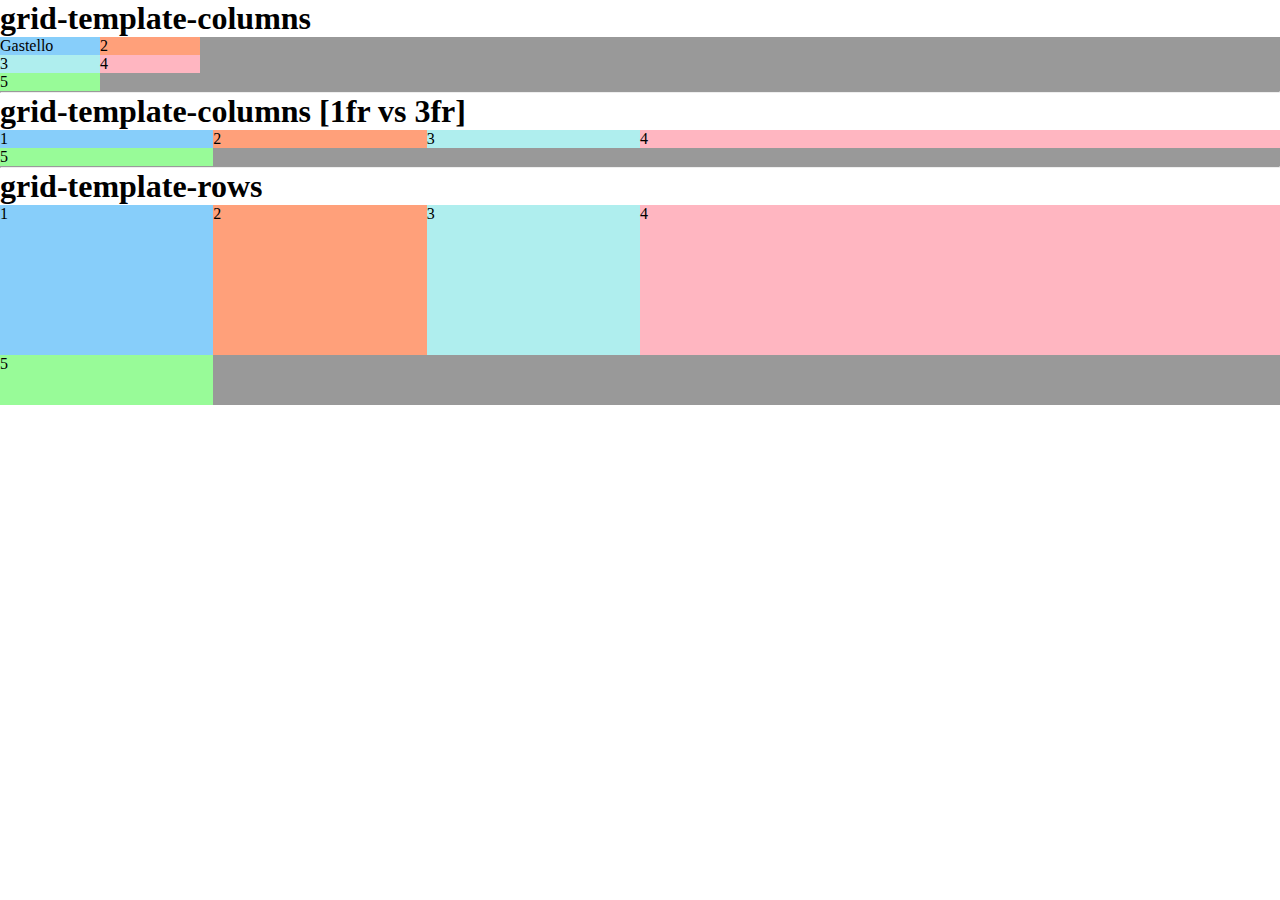
==== grid/index.html @ db23cc74 "com" ====
<!DOCTYPE html>
<html lang="en">

<head>
  <meta charset="UTF-8">
  <meta name="viewport" content="width=device-width, initial-scale=1, shrink-to-fit=no">
  <title>grid</title>
  <link rel="stylesheet" href="style.css">
</head>

<body>
  <h1>grid-template-columns</h1>
  <div class="container-1">
    <div class="d1">Gastello</div>
    <div class="d2">2</div>
    <div class="d3">3</div>
    <div class="d4">4</div>
    <div class="d5">5</div>
  </div>
  <hr>

  <h1>grid-template-columns [1fr vs 3fr]</h1>
  <div class="container-2">
    <div class="d1">1</div>
    <div class="d2">2</div>
    <div class="d3">3</div>
    <div class="d4">4</div>
    <div class="d5">5</div>
  </div>
  <hr>

  <h1>grid-template-rows</h1>
  <div class="container-3">
    <div class="d1">1</div>
    <div class="d2">2</div>
    <div class="d3">3</div>
    <div class="d4">4</div>
    <div class="d5">5</div>
  </div>

</body>

</html>
---- grid/style.css ----
* {
    padding: 0;
    margin: 0;
}

.d1{background:LightSkyBlue;}
.d2{background:LightSalmon;}
.d3{background:PaleTurquoise;}
.d4{background:LightPink;}
.d5{background:PaleGreen;}

.container-1 {
    display: grid;
    grid-template-columns: 100px 100px;
    background: #999;
}

.container-2 {
    display: grid;
    grid-template-columns: 1fr 1fr 1fr 3fr;
    background: #999;
}

.container-3 {
    display: grid;
    grid-template-columns: 1fr 1fr 1fr 3fr;
    grid-template-rows: 150px 50px;
    background: #999;
}
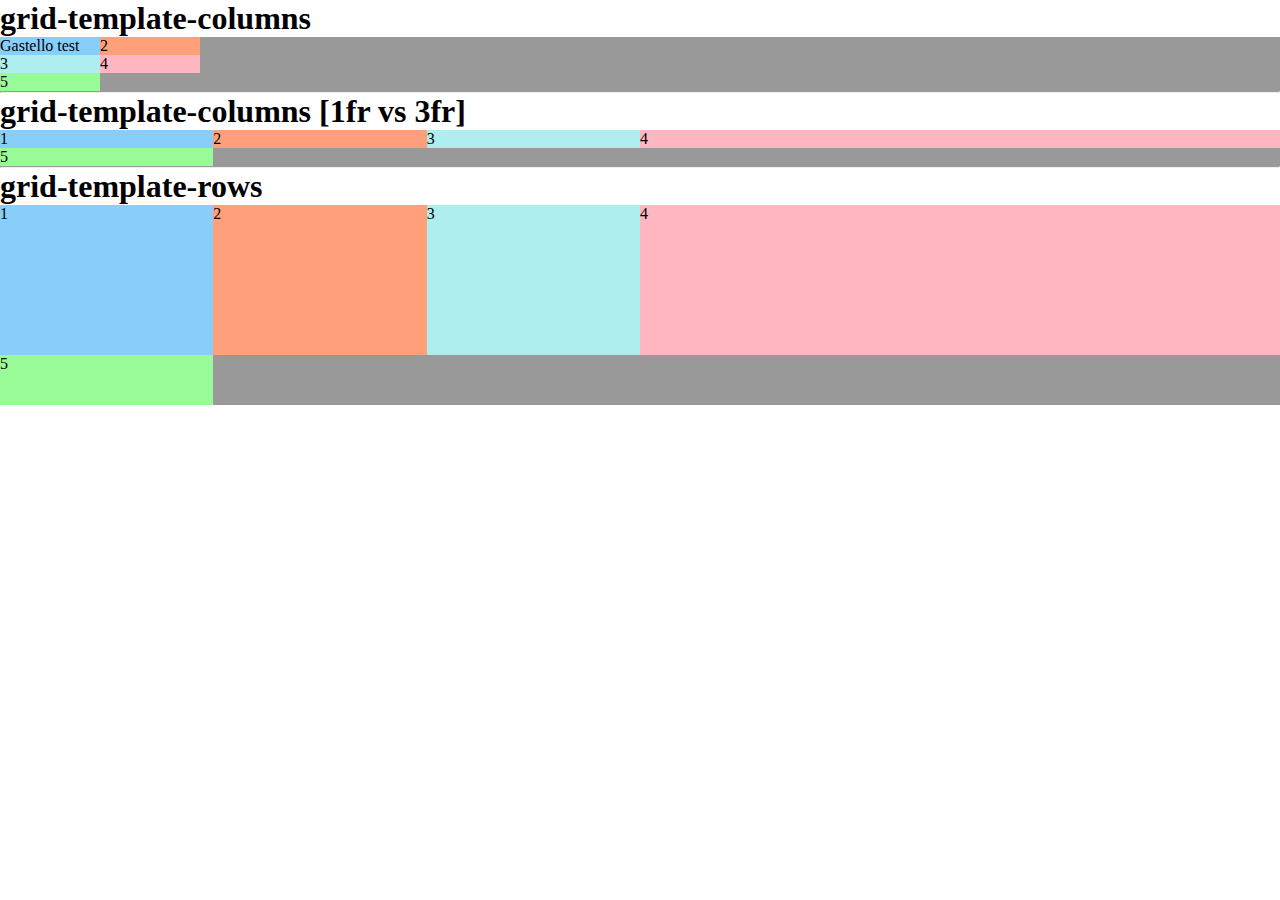
==== commit 34da07f2: "com" ====
--- a/grid/index.html
+++ b/grid/index.html
@@ -11,7 +11,7 @@
 <body>
   <h1>grid-template-columns</h1>
   <div class="container-1">
-    <div class="d1">Gastello</div>
+    <div class="d1">Gastello test</div>
     <div class="d2">2</div>
     <div class="d3">3</div>
     <div class="d4">4</div>
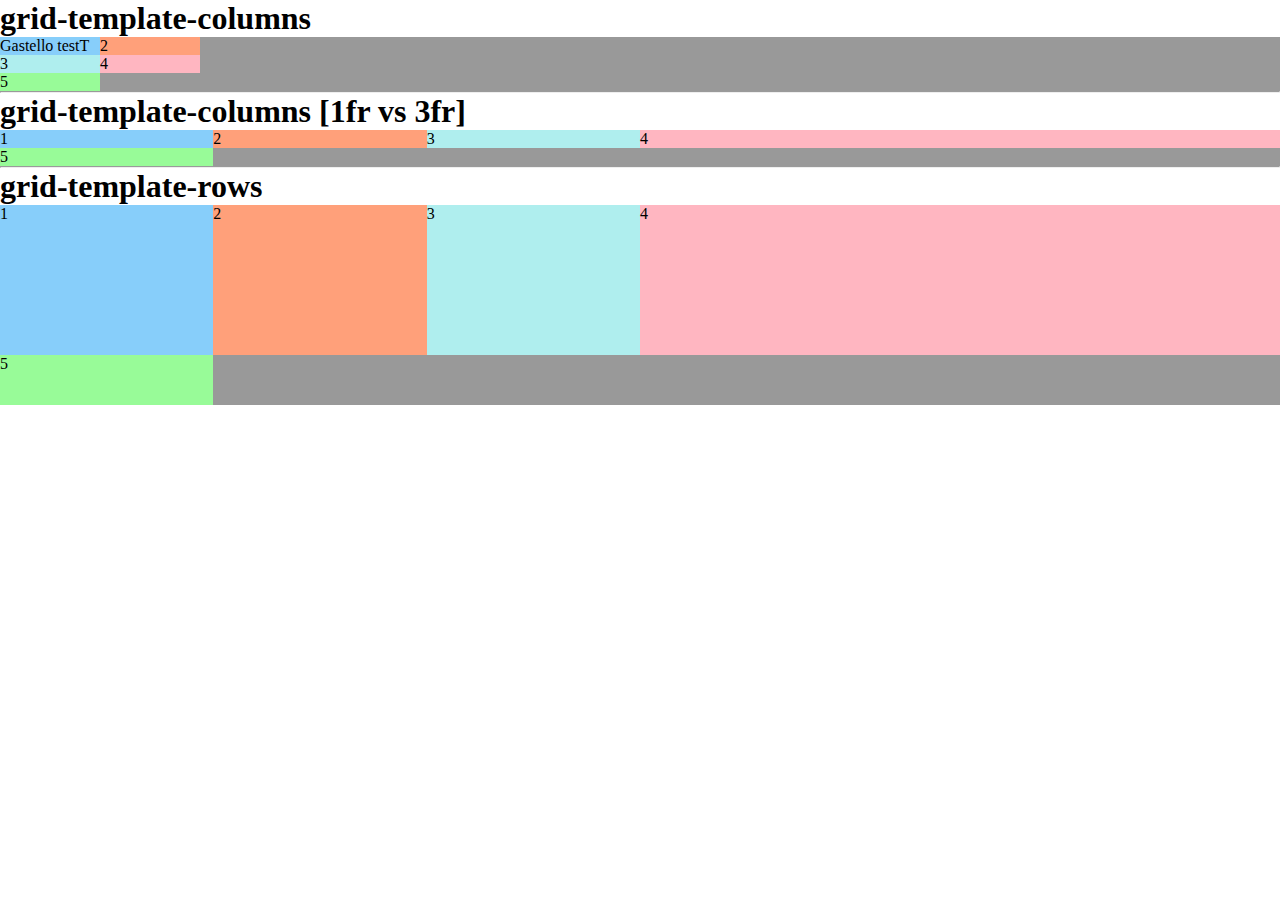
==== commit 288993ee: "com2" ====
--- a/grid/index.html
+++ b/grid/index.html
@@ -11,7 +11,7 @@
 <body>
   <h1>grid-template-columns</h1>
   <div class="container-1">
-    <div class="d1">Gastello test</div>
+    <div class="d1">Gastello testT</div>
     <div class="d2">2</div>
     <div class="d3">3</div>
     <div class="d4">4</div>
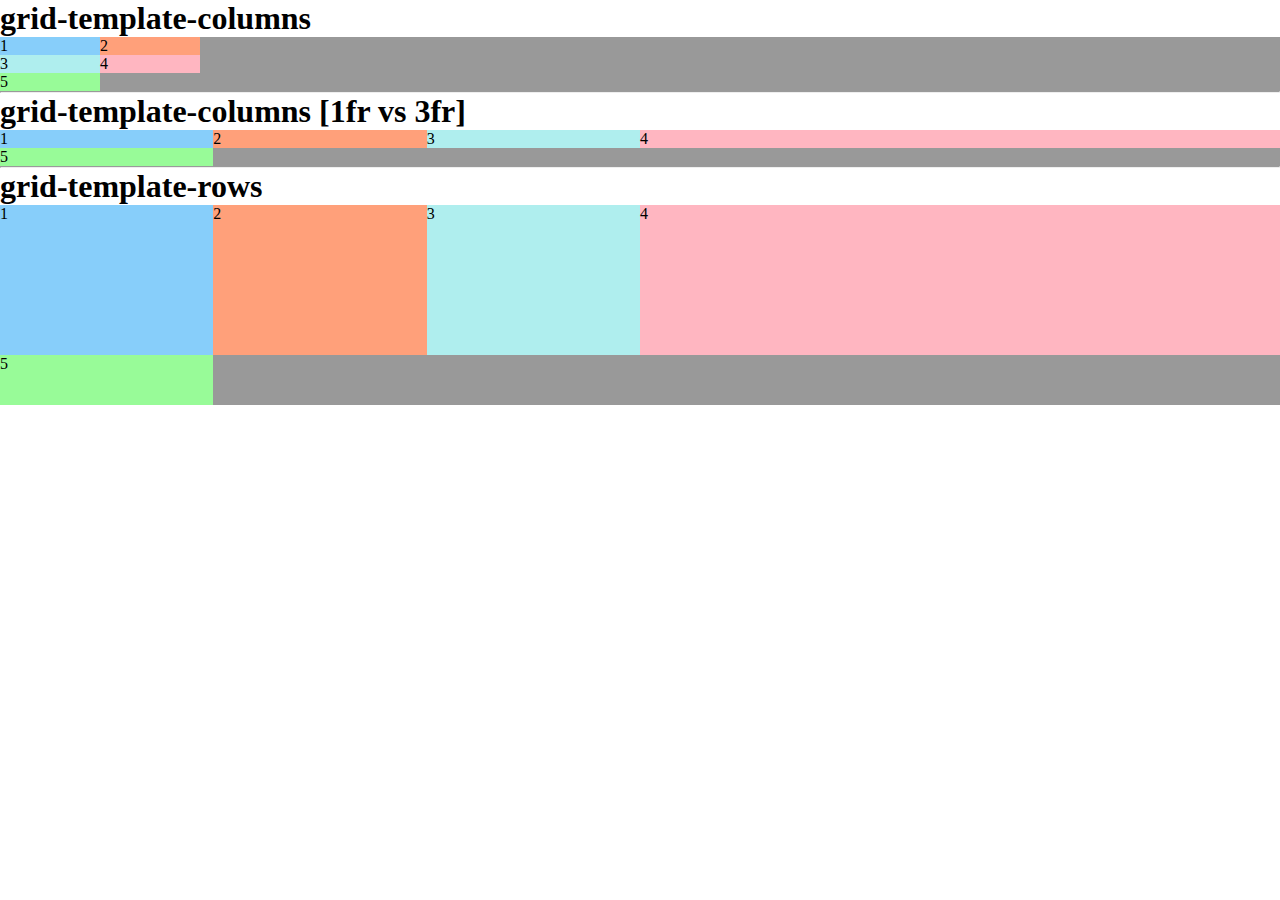
==== commit b68324c1: "com" ====
--- a/grid/index.html
+++ b/grid/index.html
@@ -11,7 +11,7 @@
 <body>
   <h1>grid-template-columns</h1>
   <div class="container-1">
-    <div class="d1">Gastello testT</div>
+    <div class="d1">1</div>
     <div class="d2">2</div>
     <div class="d3">3</div>
     <div class="d4">4</div>
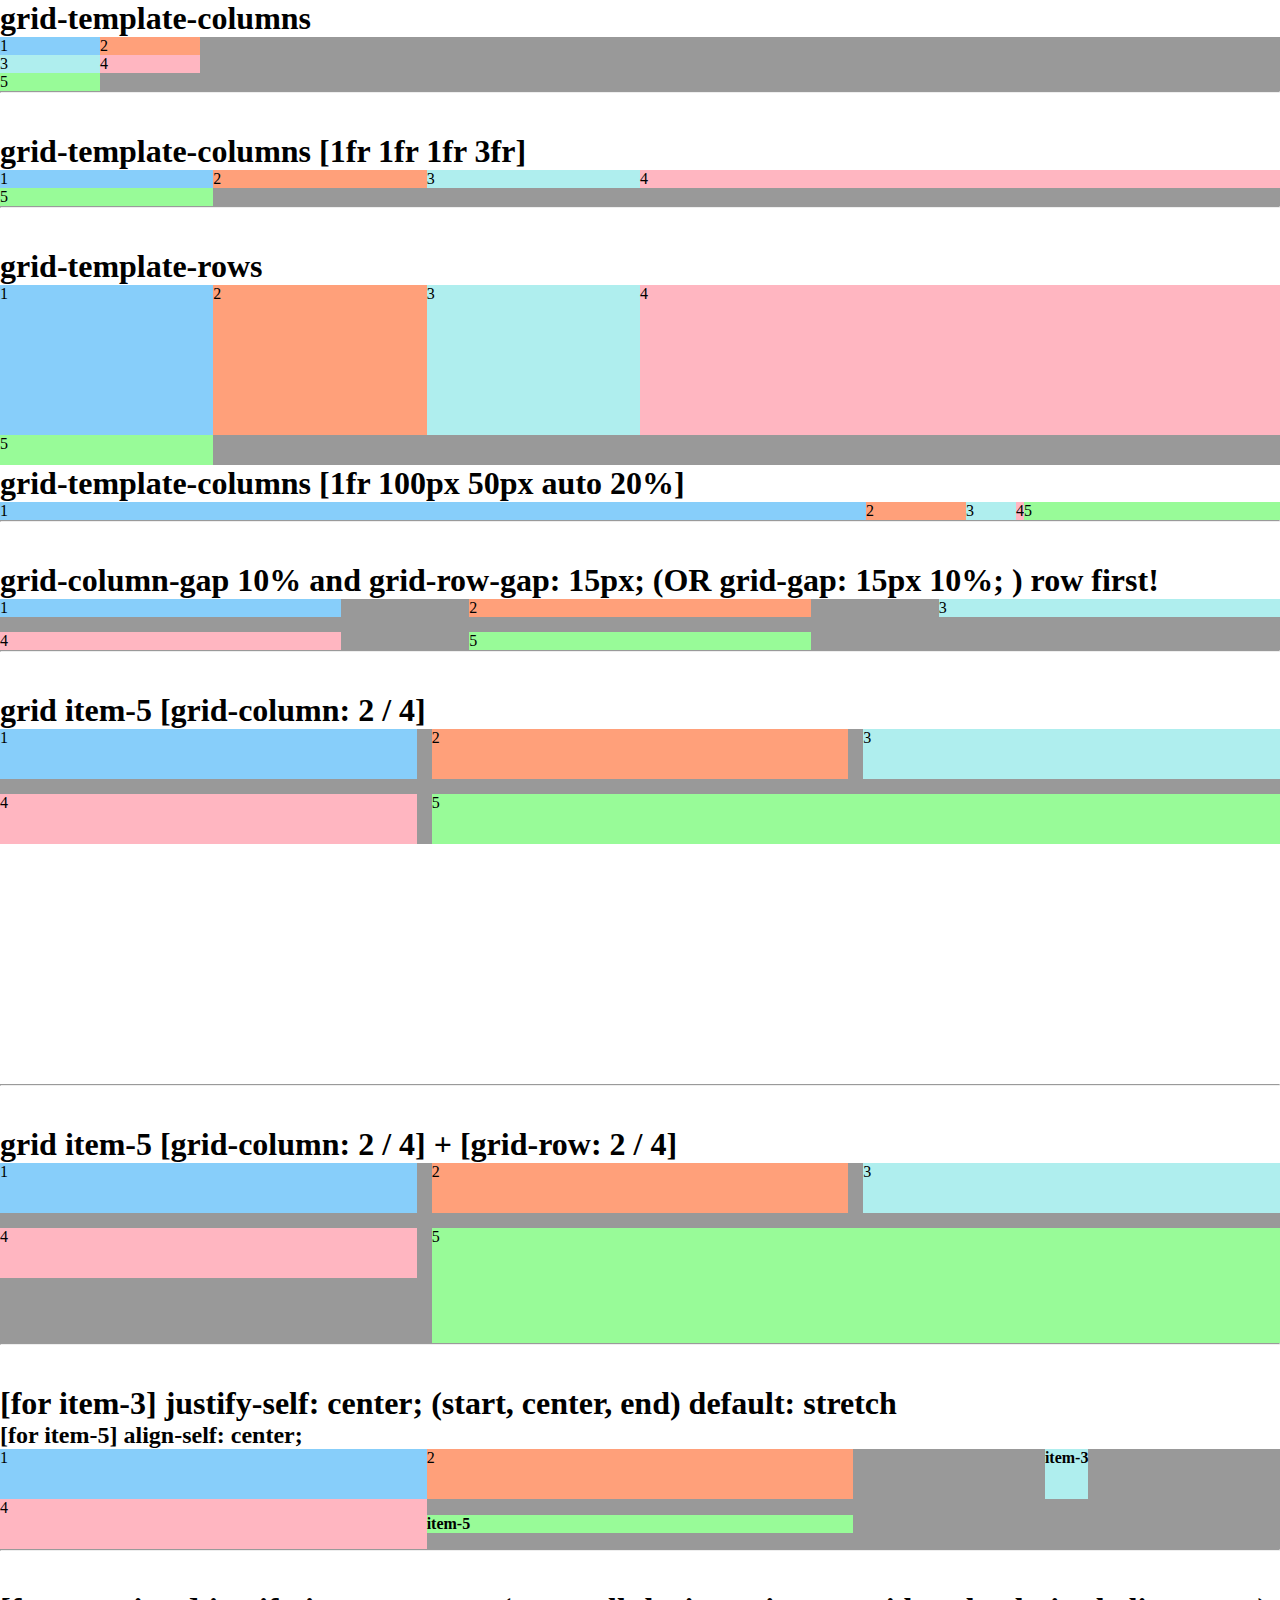
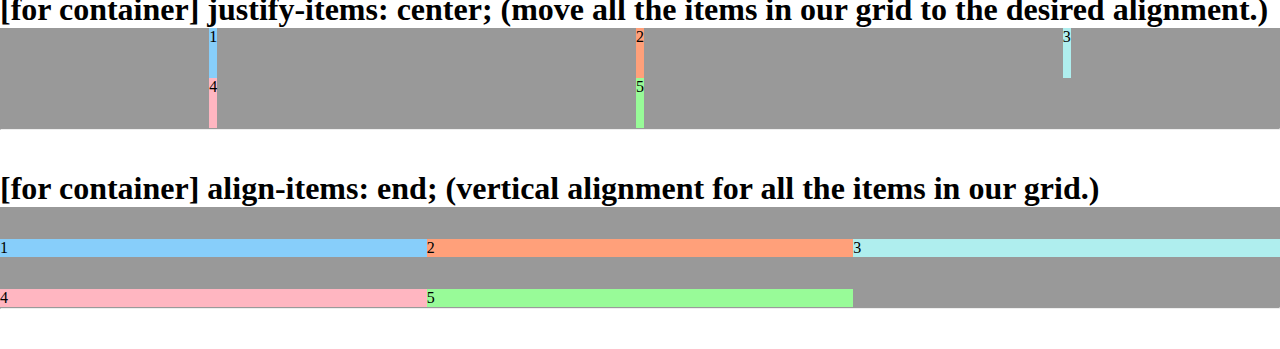
==== commit ac4fb27d: "added grid [Align All Items]" ====
--- a/grid/index.html
+++ b/grid/index.html
@@ -1,13 +1,11 @@
 <!DOCTYPE html>
 <html lang="en">
-
 <head>
-  <meta charset="UTF-8">
-  <meta name="viewport" content="width=device-width, initial-scale=1, shrink-to-fit=no">
-  <title>grid</title>
-  <link rel="stylesheet" href="style.css">
+    <meta charset="UTF-8">
+    <meta name="viewport" content="width=device-width, initial-scale=1, shrink-to-fit=no">
+    <title>grid</title>
+    <link rel="stylesheet" href="style.css">
 </head>
-
 <body>
   <h1>grid-template-columns</h1>
   <div class="container-1">
@@ -19,25 +17,99 @@
   </div>
   <hr>
 
-  <h1>grid-template-columns [1fr vs 3fr]</h1>
+  <h1>grid-template-columns [1fr 1fr 1fr 3fr]</h1>
   <div class="container-2">
-    <div class="d1">1</div>
-    <div class="d2">2</div>
-    <div class="d3">3</div>
-    <div class="d4">4</div>
-    <div class="d5">5</div>
+      <div class="d1">1</div>
+      <div class="d2">2</div>
+      <div class="d3">3</div>
+      <div class="d4">4</div>
+      <div class="d5">5</div>
   </div>
   <hr>
 
   <h1>grid-template-rows</h1>
   <div class="container-3">
-    <div class="d1">1</div>
-    <div class="d2">2</div>
-    <div class="d3">3</div>
-    <div class="d4">4</div>
-    <div class="d5">5</div>
+      <div class="d1">1</div>
+      <div class="d2">2</div>
+      <div class="d3">3</div>
+      <div class="d4">4</div>
+      <div class="d5">5</div>
   </div>
 
+  <h1>grid-template-columns [1fr 100px 50px auto 20%]</h1>
+  <div class="container-4">
+      <div class="d1">1</div>
+      <div class="d2">2</div>
+      <div class="d3">3</div>
+      <div class="d4">4</div>
+      <div class="d5">5</div>
+  </div>
+  <hr>
+
+  <h1>grid-column-gap 10% and grid-row-gap: 15px; (OR  grid-gap: 15px 10%; ) row first!</h1>
+  <div class="container-5">
+      <div class="d1">1</div>
+      <div class="d2">2</div>
+      <div class="d3">3</div>
+      <div class="d4">4</div>
+      <div class="d5">5</div>
+  </div>
+  <hr>
+
+  <h1>grid item-5 [grid-column: 2 / 4]</h1>
+  <div class="container-6">
+      <div class="d1">1</div>
+      <div class="d2">2</div>
+      <div class="d3">3</div>
+      <div class="d4">4</div>
+      <div class="d5 item-5">5</div>
+  </div>
+
+  <img id="grid-table-img" src="grid-table.png" alt="">
+  <hr>
+
+  <h1>grid item-5 [grid-column: 2 / 4] + [grid-row: 2 / 4]</h1>
+  <div class="container-7">
+      <div class="d1">1</div>
+      <div class="d2">2</div>
+      <div class="d3">3</div>
+      <div class="d4">4</div>
+      <div class="d5 item-5">5</div>
+  </div>
+  <hr>
+
+
+  <h1>[for item-3] justify-self: center; (start, center, end) default: stretch</h1>
+  <h2>[for item-5] align-self: center;</h2>
+  <div class="container-8">
+      <div class="d1">1</div>
+      <div class="d2">2</div>
+      <div class="d3 item-3"><b>item-3</b></div>
+      <div class="d4">4</div>
+      <div class="d5 item-5"><b>item-5</b></div>
+  </div>
+  <hr>
+
+  <h1>[for container] justify-items: center; (<b>move all the items in our grid to the desired alignment.</b>)</h1>
+  <div class="container-9">
+      <div class="d1">1</div>
+      <div class="d2">2</div>
+      <div class="d3">3</div>
+      <div class="d4">4</div>
+      <div class="d5">5</div>
+  </div>
+  <hr>
+
+  <h1>[for container] align-items: end; (<b>vertical alignment for all the items in our grid.</b>)</h1>
+  <div class="container-10">
+      <div class="d1">1</div>
+      <div class="d2">2</div>
+      <div class="d3">3</div>
+      <div class="d4">4</div>
+      <div class="d5">5</div>
+  </div>
+  <hr>
+
+
 </body>
-
 </html>--- a/grid/style.css
+++ b/grid/style.css
@@ -1,6 +1,16 @@
 * {
     padding: 0;
     margin: 0;
+}
+
+hr {
+    margin-bottom: 40px;
+}
+
+#grid-table-img {
+    height: 240px;
+    margin: 0 auto;
+    display: block;
 }
 
 .d1{background:LightSkyBlue;}
@@ -24,7 +34,81 @@
 .container-3 {
     display: grid;
     grid-template-columns: 1fr 1fr 1fr 3fr;
-    grid-template-rows: 150px 50px;
+    grid-template-rows: 150px 30px;
     background: #999;
 }
 
+
+.container-4 {
+    display: grid;
+    grid-template-columns: 1fr 100px 50px auto 20%;
+    background: #999;
+}
+
+.container-5 {
+    display: grid;
+    grid-template-columns: 1fr 1fr 1fr;
+    grid-column-gap: 10%;
+    grid-row-gap: 15px;
+    /*OR grid-gap: 15px 10%; (row first) */
+    background: #999;
+}
+
+.container-6 {
+    display: grid;
+    grid-template-columns: 1fr 1fr 1fr;
+    grid-template-rows: 50px 50px;
+    grid-column-gap: 15px;
+    grid-row-gap: 15px;
+    background: #999;
+}
+
+.container-6 .item-5 {
+    grid-column: 2 / 4;
+}
+
+.container-7 {
+    display: grid;
+    grid-template-columns: 1fr 1fr 1fr;
+    grid-template-rows: 50px 50px 50px;
+    grid-column-gap: 15px;
+    grid-row-gap: 15px;
+    background: #999;
+}
+
+.container-7 .item-5 {
+    grid-column: 2 / 4;
+    grid-row: 2 / 4;
+}
+
+.container-8 {
+    display: grid;
+    grid-template-columns: 1fr 1fr 1fr;
+    background: #999;
+    grid-template-rows: 50px 50px;
+}
+
+.container-8 .item-3 {
+    justify-self: center;
+}
+
+.container-8 .item-5 {
+    align-self: center;
+}
+
+.container-9 {
+    display: grid;
+    grid-template-columns: 1fr 1fr 1fr;
+    background: #999;
+    grid-template-rows: 50px 50px;
+    justify-items: center;
+}
+
+.container-10 {
+    display: grid;
+    grid-template-columns: 1fr 1fr 1fr;
+    background: #999;
+    grid-template-rows: 50px 50px;
+    align-items: end;
+}
+
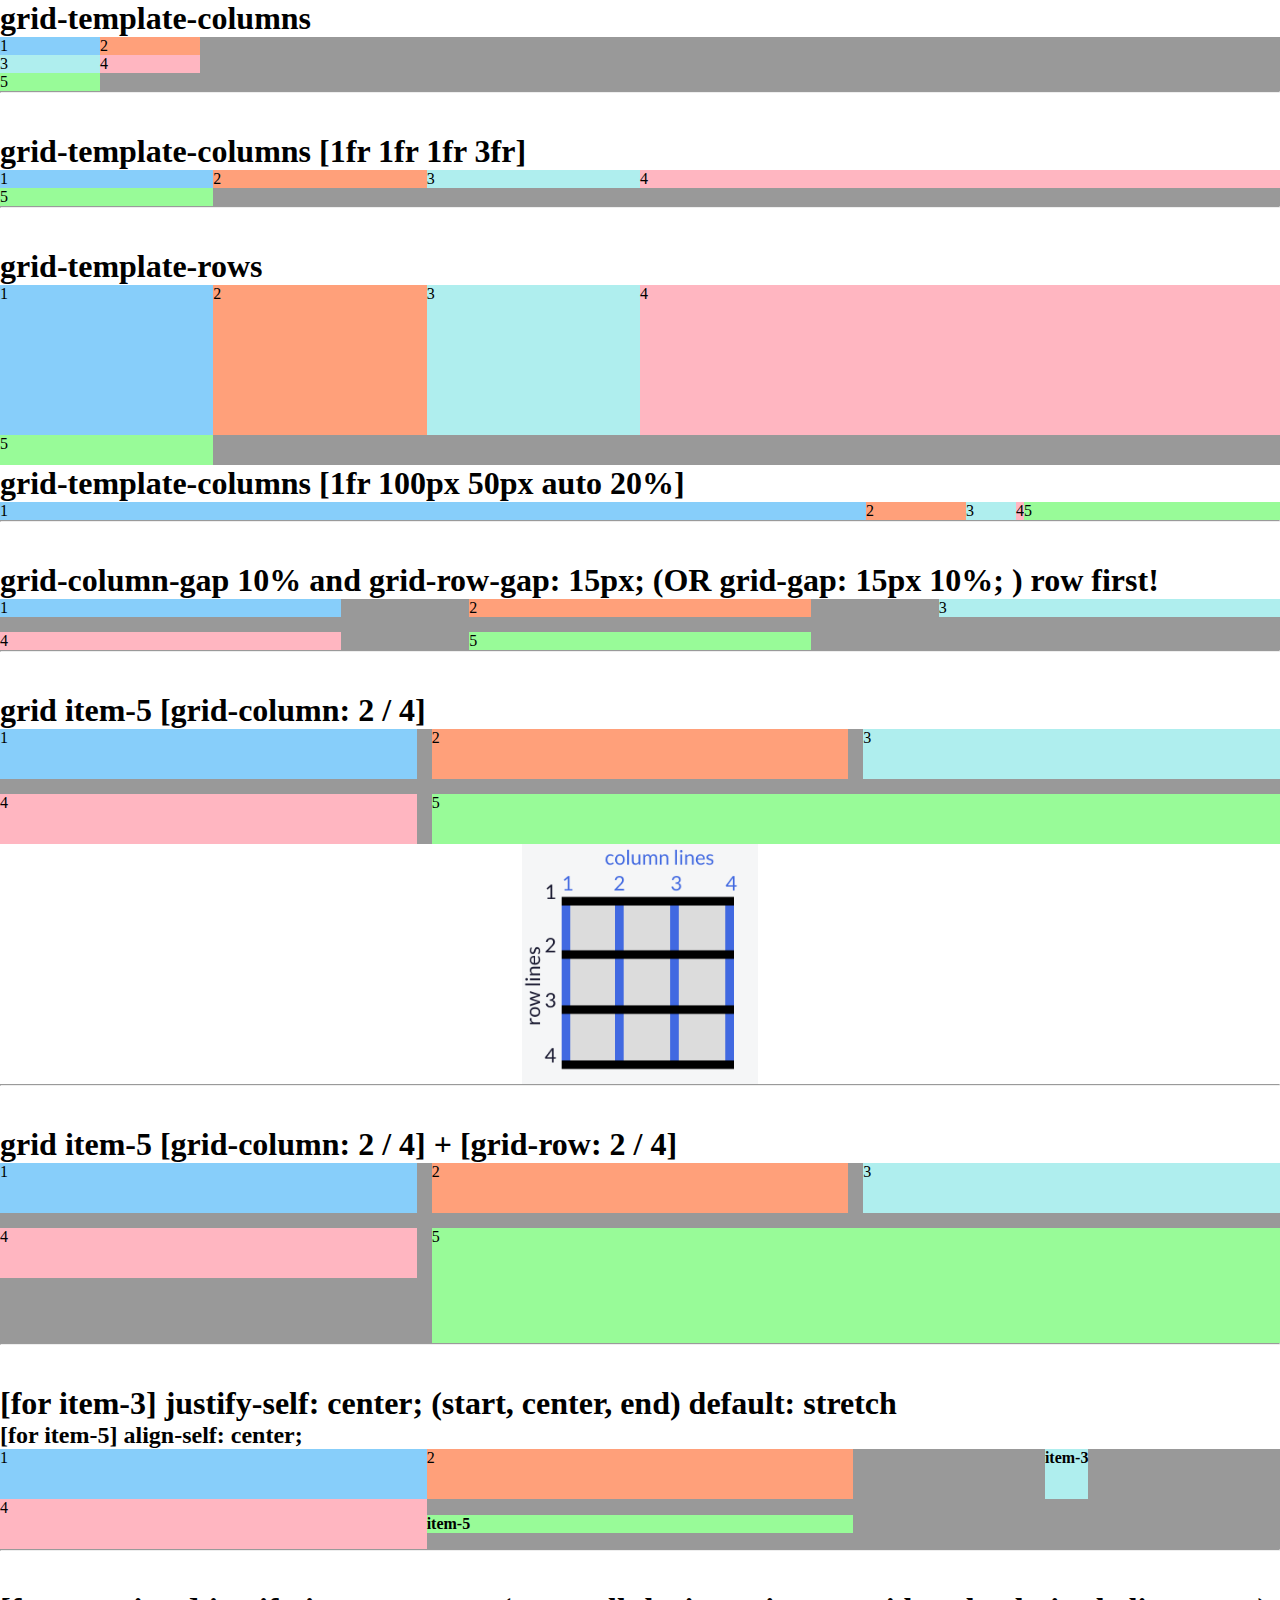
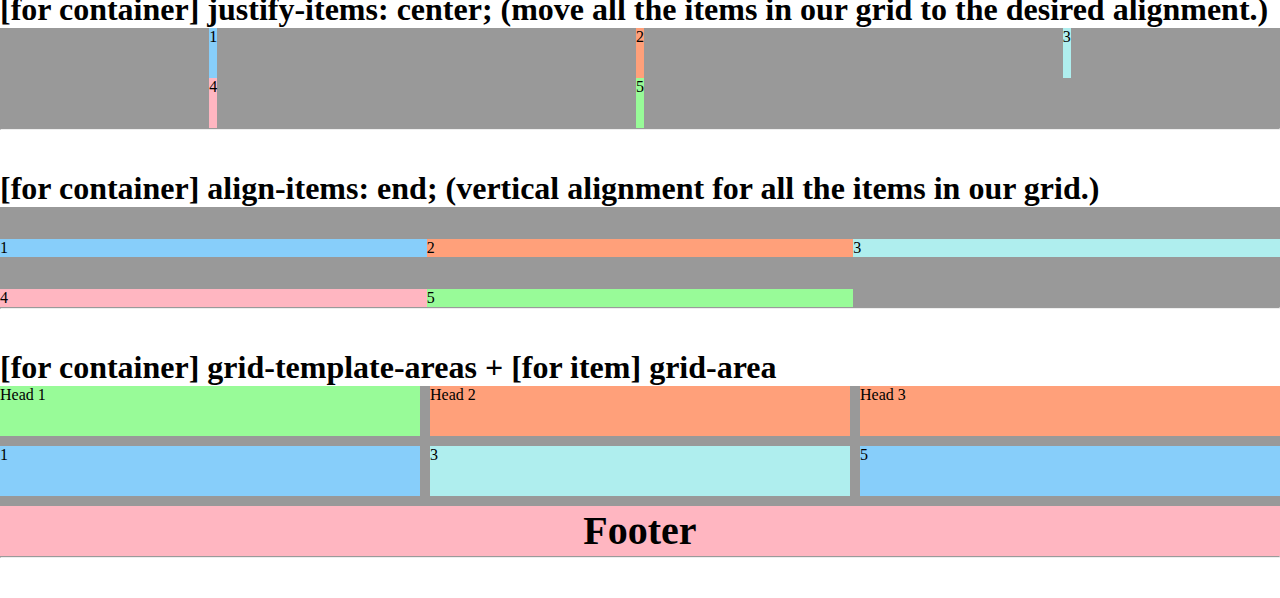
==== commit 11ca73be: "added grid [grid-template-areas]" ====
--- a/grid/index.html
+++ b/grid/index.html
@@ -110,6 +110,18 @@
   </div>
   <hr>
 
+  <h1>[for container] grid-template-areas + [for item] grid-area</h1>
+  <div class="container-11">
+      <div class="d1">1</div>
+      <div class="d2 header3">Head 3</div>
+      <div class="d3">3</div>
+      <div class="d4 footer"><b>Footer</b></div>
+      <div class="d1">5</div>
+      <div class="d2 header2">Head 2</div>
+      <div class="d5 header1">Head 1</div>
+  </div>
+  <hr>
+
 
 </body>
 </html>--- a/grid/style.css
+++ b/grid/style.css
@@ -112,3 +112,36 @@
     align-items: end;
 }
 
+.container-11 {
+    display: grid;
+    grid-template-columns: 1fr 1fr 1fr;
+    background: #999;
+    grid-template-rows: 50px 50px 50px;
+    grid-gap: 10px 10px;
+
+    grid-template-areas:
+      "header1 header2 header3"
+      "advert content content"
+      "footer footer footer";
+
+
+}
+
+.container-11 .header1 {
+    grid-area: header1;
+}
+
+.container-11 .header2 {
+    grid-area: header2;
+}
+
+.container-11 .header3 {
+    grid-area: header3;
+}
+.container-11 .footer {
+    grid-area: footer;
+    text-align: center;
+    line-height: 50px;
+    font-size: 40px;
+}
+
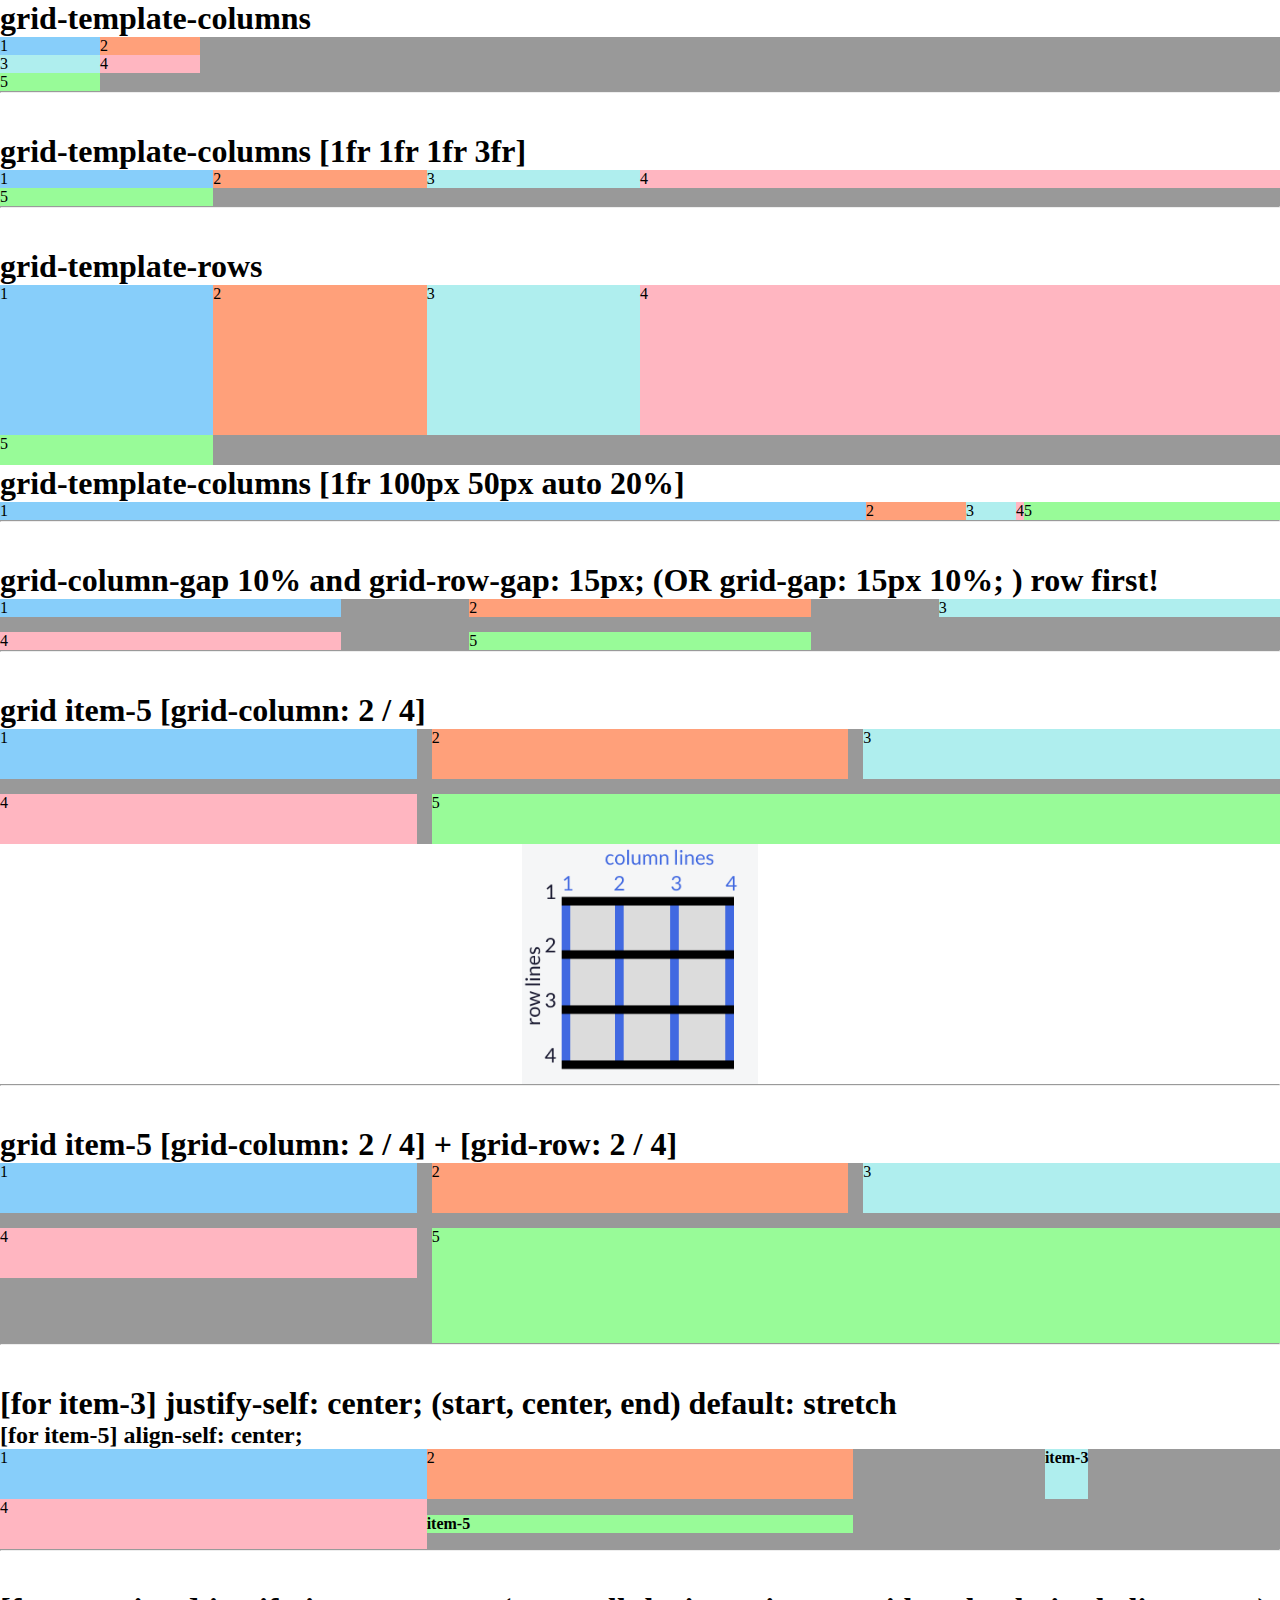
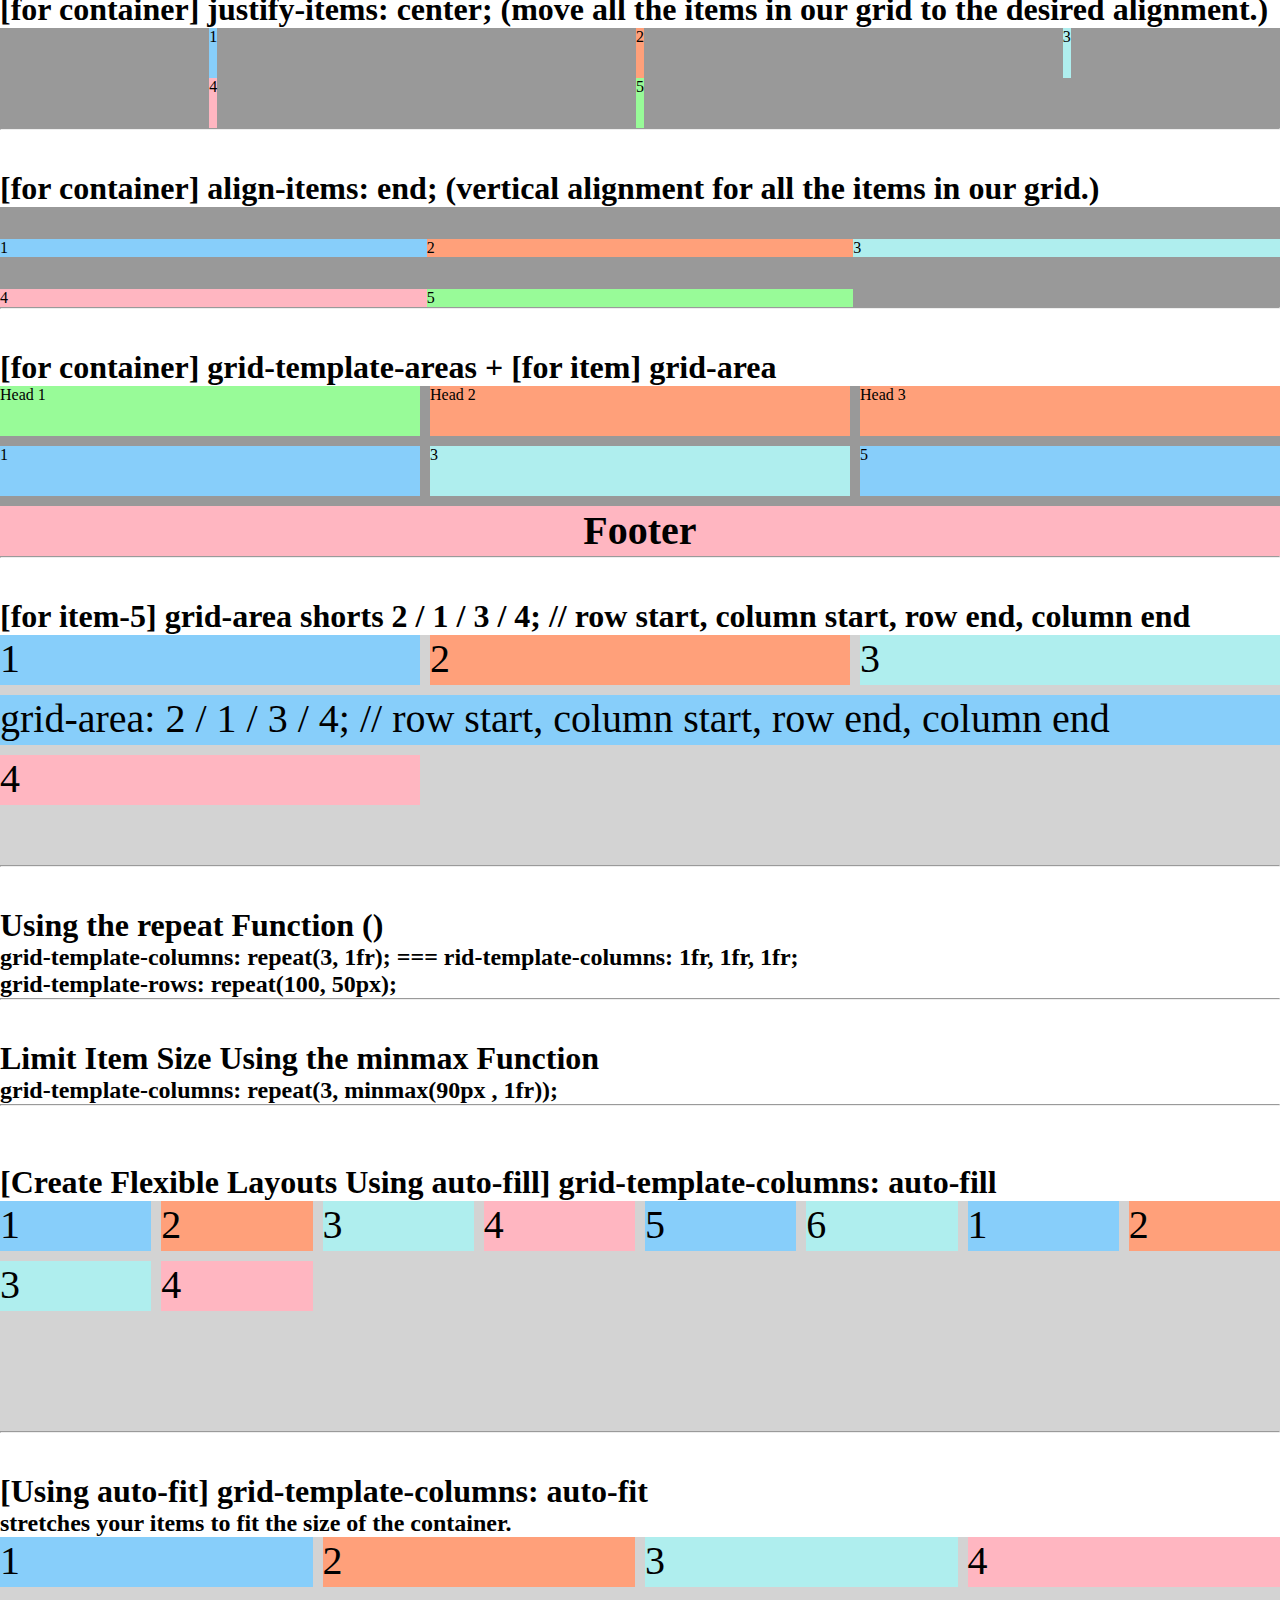
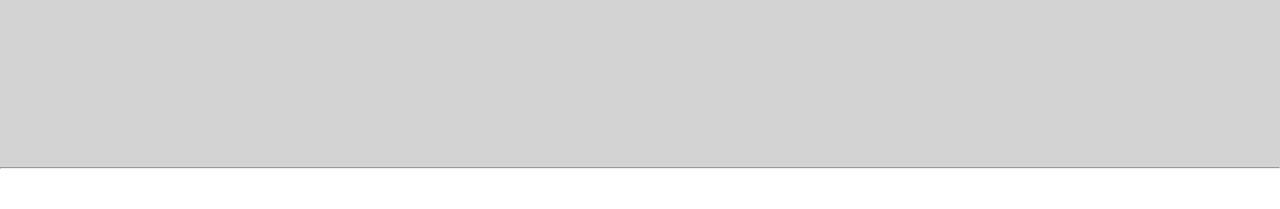
==== commit 423b51c8: "added grid [Create Flexible Layouts Using auto-fit]" ====
--- a/grid/index.html
+++ b/grid/index.html
@@ -122,6 +122,51 @@
   </div>
   <hr>
 
+  <h1>[for item-5] grid-area shorts 2 / 1 / 3 / 4; // row start, column start, row end, column end </h1>
+  <div class="container-12">
+      <div class="d1">1</div>
+      <div class="d2">2</div>
+      <div class="d3">3</div>
+      <div class="d4">4</div>
+      <div class="d1 item-5"> grid-area: 2 / 1 / 3 / 4; // row start, column start, row end, column end</div>
+  </div>
+  <hr>
+
+    <h1>Using the repeat Function ()</h1>
+    <h2>grid-template-columns: repeat(3, 1fr); === rid-template-columns: 1fr, 1fr, 1fr;</h2>
+    <h2>grid-template-rows: repeat(100, 50px); </h2>
+    <hr>
+
+    <h1>Limit Item Size Using the minmax Function</h1>
+    <h2>grid-template-columns: repeat(3, minmax(90px , 1fr));</h2>
+  <hr>
+  <br>
+    <h1>[Create Flexible Layouts Using auto-fill] grid-template-columns: auto-fill</h1>
+      <div class="container-13">
+          <div class="d1">1</div>
+          <div class="d2">2</div>
+          <div class="d3">3</div>
+          <div class="d4">4</div>
+          <div class="d1">5</div>
+          <div class="d3">6</div>
+          <div class="d1">1</div>
+          <div class="d2">2</div>
+          <div class="d3">3</div>
+          <div class="d4">4</div>
+      </div>
+      <hr>
+
+  <h1>[Using auto-fit] grid-template-columns: auto-fit</h1>
+  <h2>stretches your items to fit the size of the container.</h2>
+  <div class="container-14">
+      <div class="d1">1</div>
+      <div class="d2">2</div>
+      <div class="d3">3</div>
+      <div class="d4">4</div>
+  </div>
+  <hr>
+
+
 
 </body>
 </html>--- a/grid/style.css
+++ b/grid/style.css
@@ -145,3 +145,36 @@
     font-size: 40px;
 }
 
+.container-12 {
+    font-size: 40px;
+    width: 100%;
+    background: LightGray;
+    display: grid;
+    grid-template-columns: 1fr 1fr 1fr;
+    grid-template-rows: 50px 50px 50px 50px;
+    grid-gap: 10px;
+}
+
+.container-12 .item-5 {
+    grid-area: 2 / 1 / 3 / 4;
+}
+
+.container-13 {
+    font-size: 40px;
+    width: 100%;
+    background: LightGray;
+    display: grid;
+    grid-template-columns: repeat(auto-fill, minmax(150px , 1fr ));
+    grid-template-rows: 50px 50px 50px 50px;
+    grid-gap: 10px;
+}
+
+.container-14 {
+    font-size: 40px;
+    width: 100%;
+    background: LightGray;
+    display: grid;
+    grid-template-columns: repeat(auto-fit, minmax(150px , 1fr ));
+    grid-template-rows: 50px 50px 50px 50px;
+    grid-gap: 10px;
+}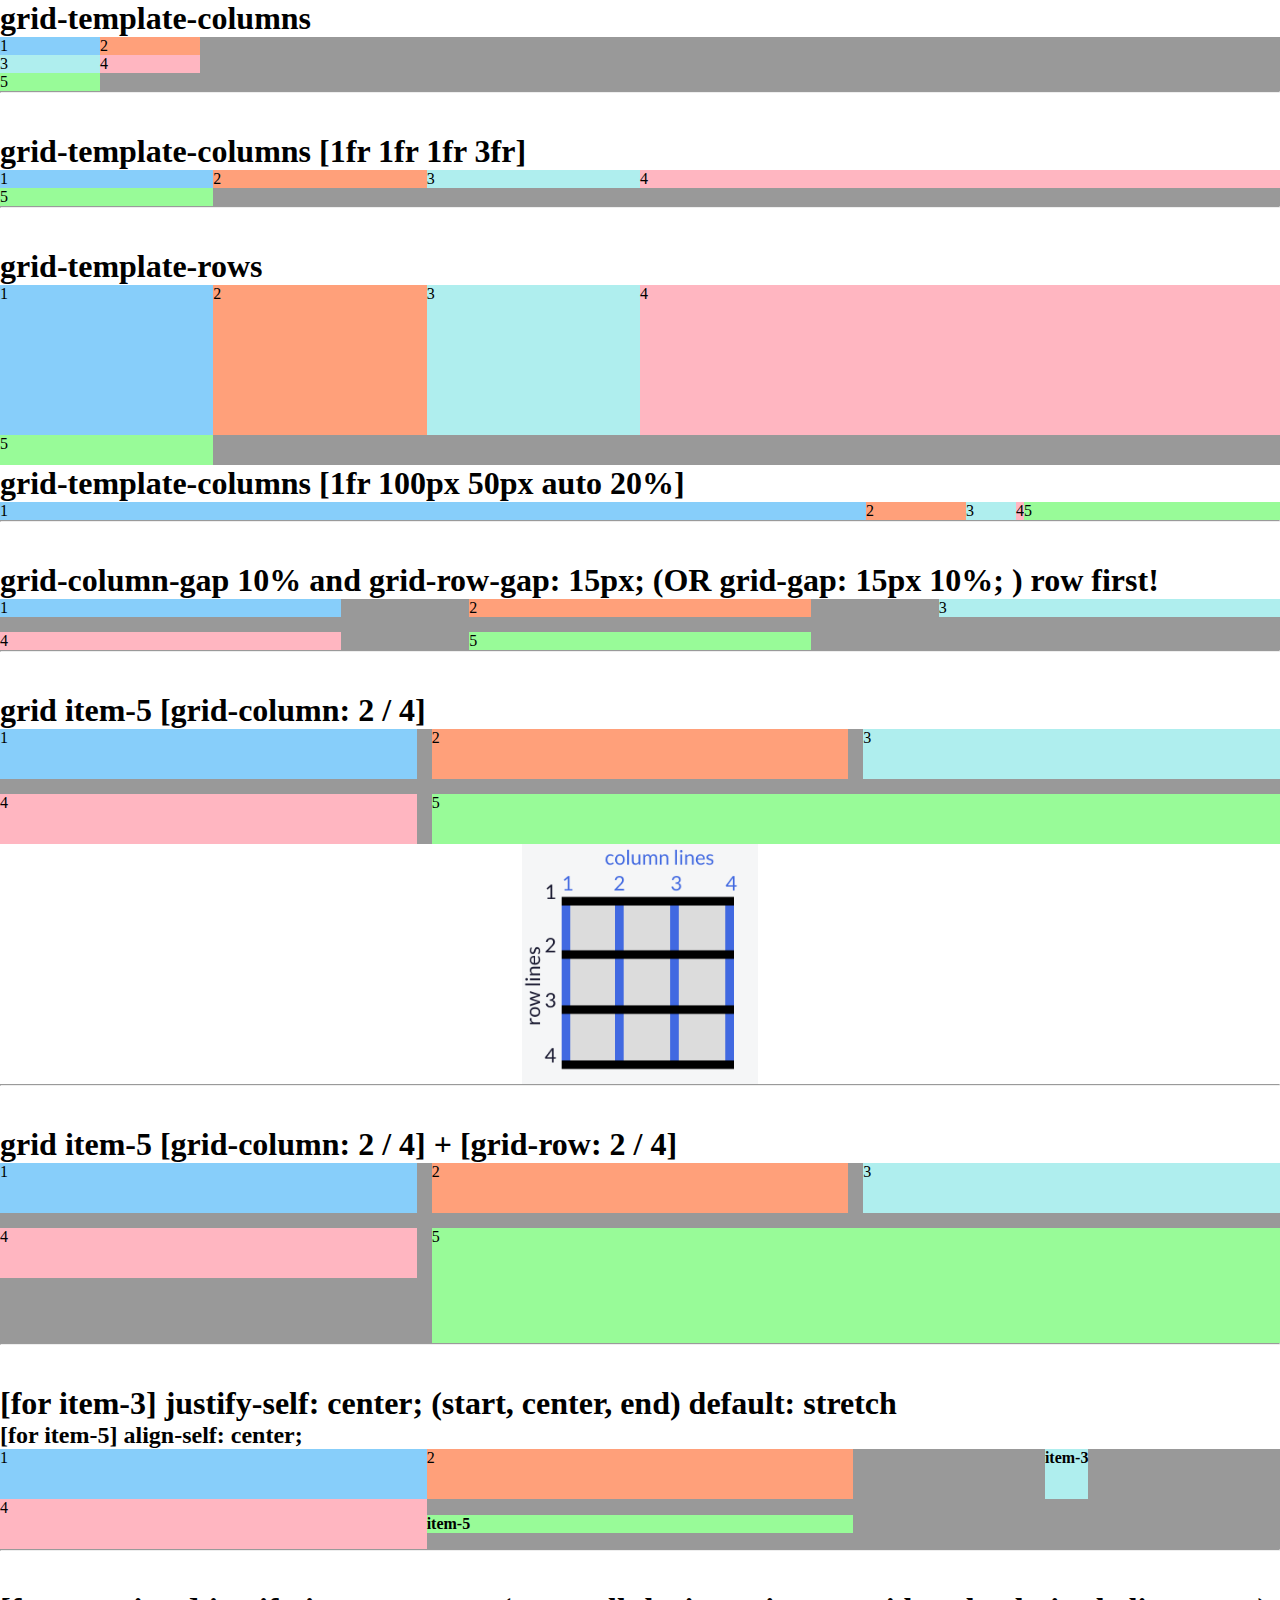
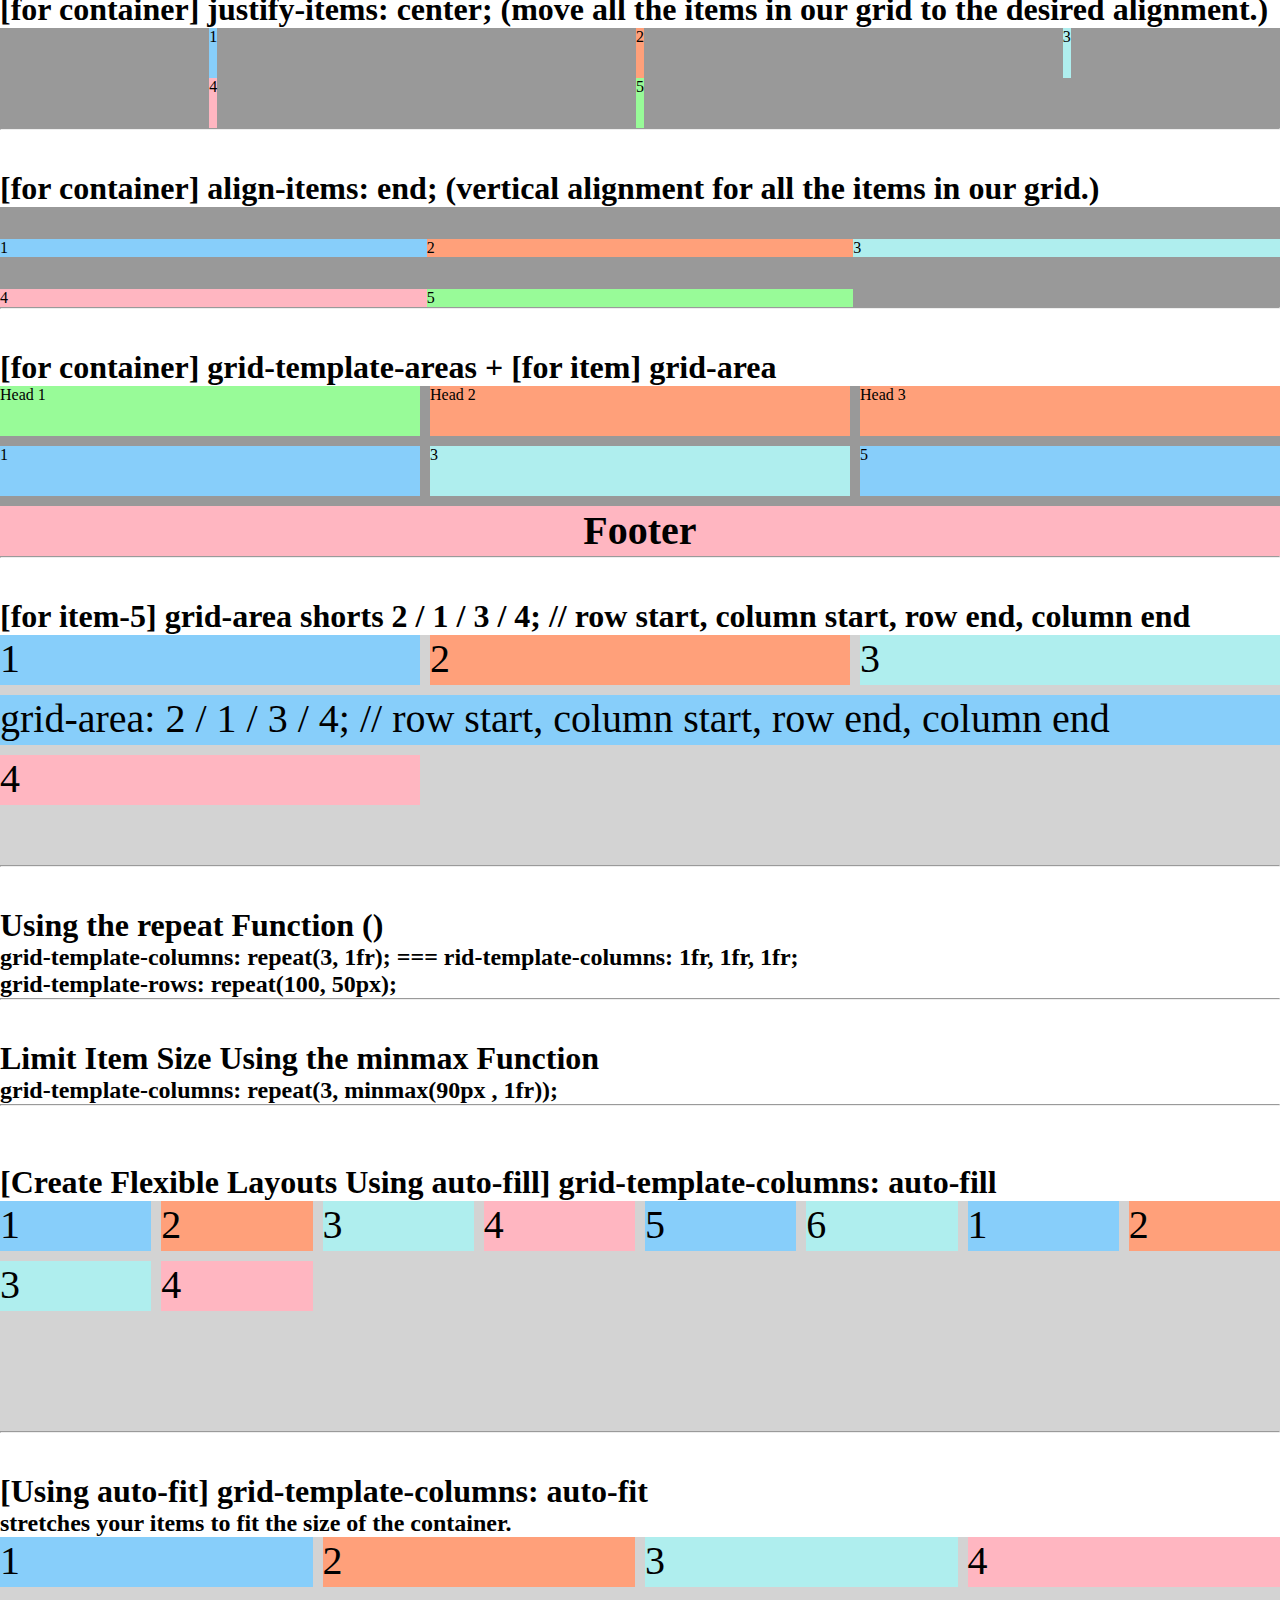
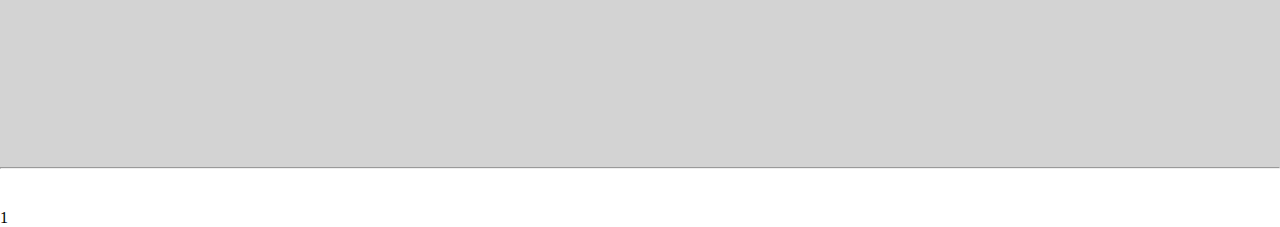
==== commit b27db0f1: "test" ====
--- a/grid/index.html
+++ b/grid/index.html
@@ -165,8 +165,7 @@
       <div class="d4">4</div>
   </div>
   <hr>
-
-
+1
 
 </body>
 </html>